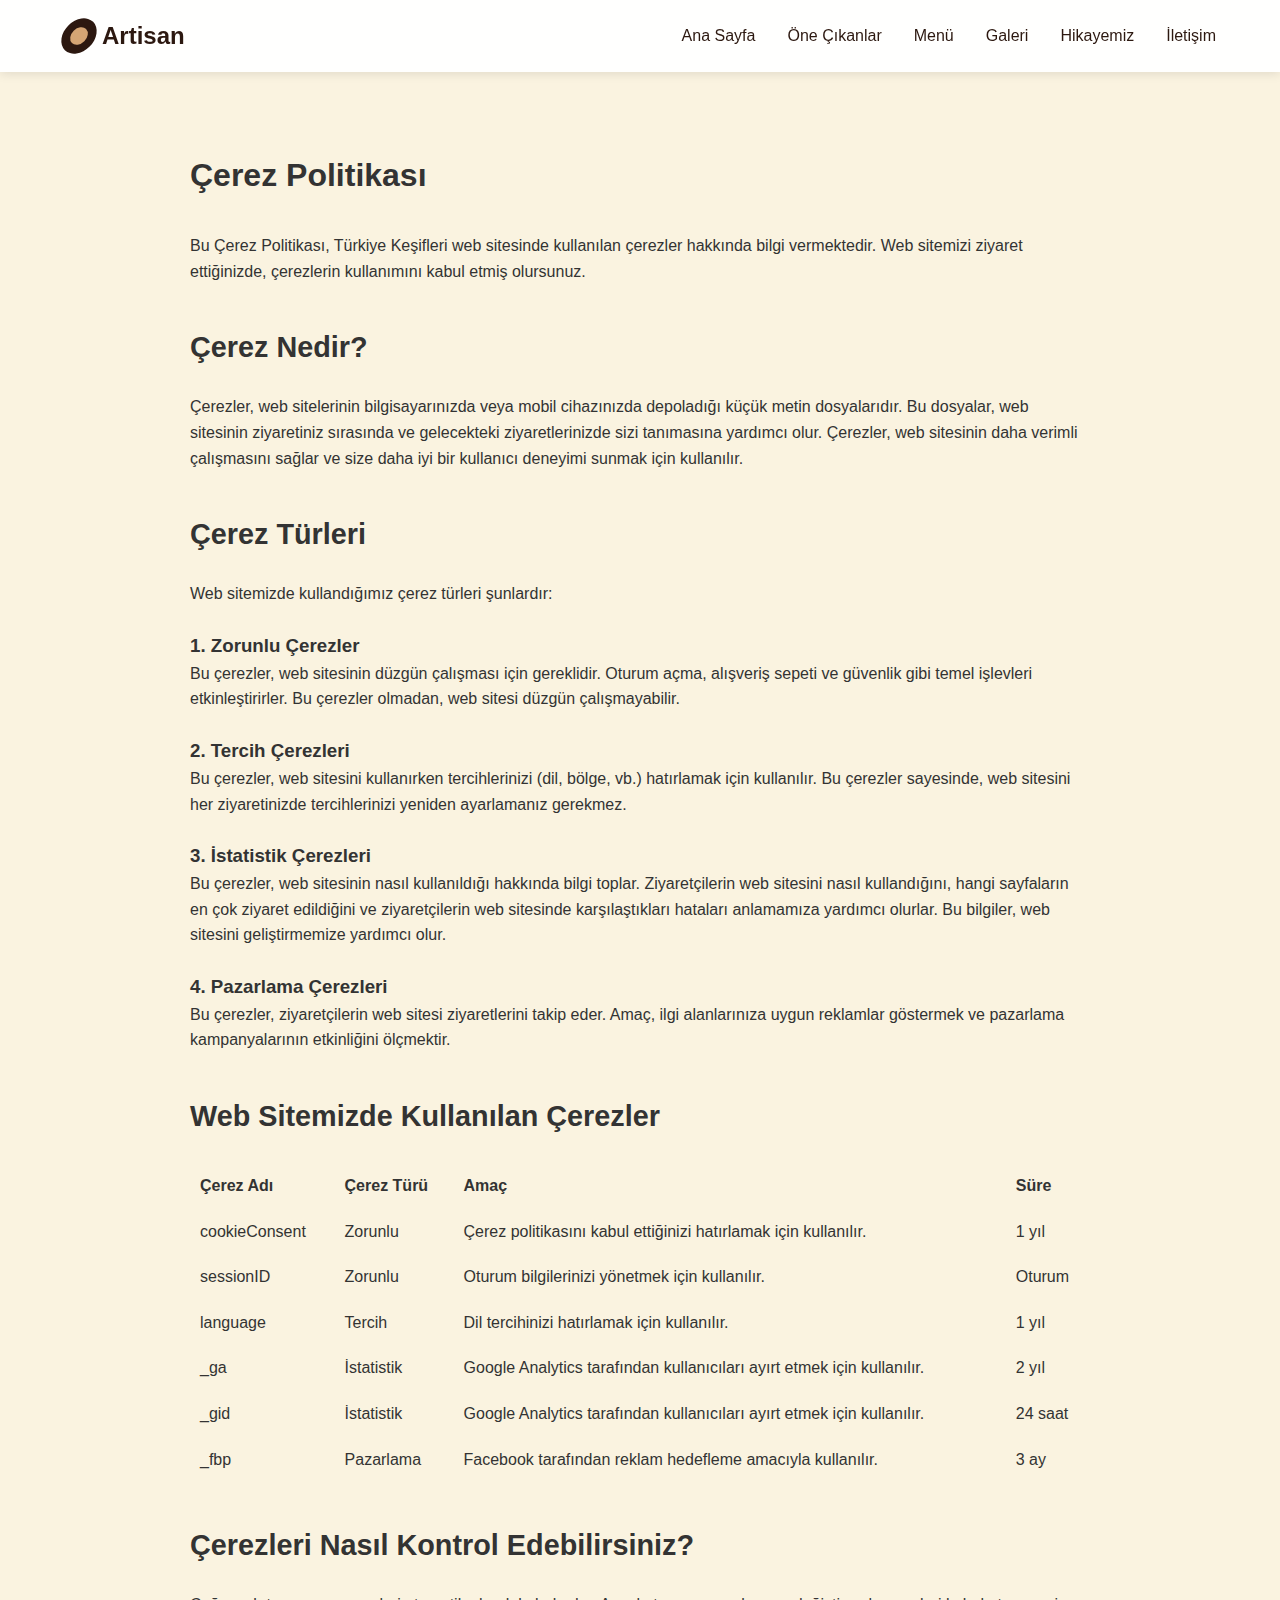
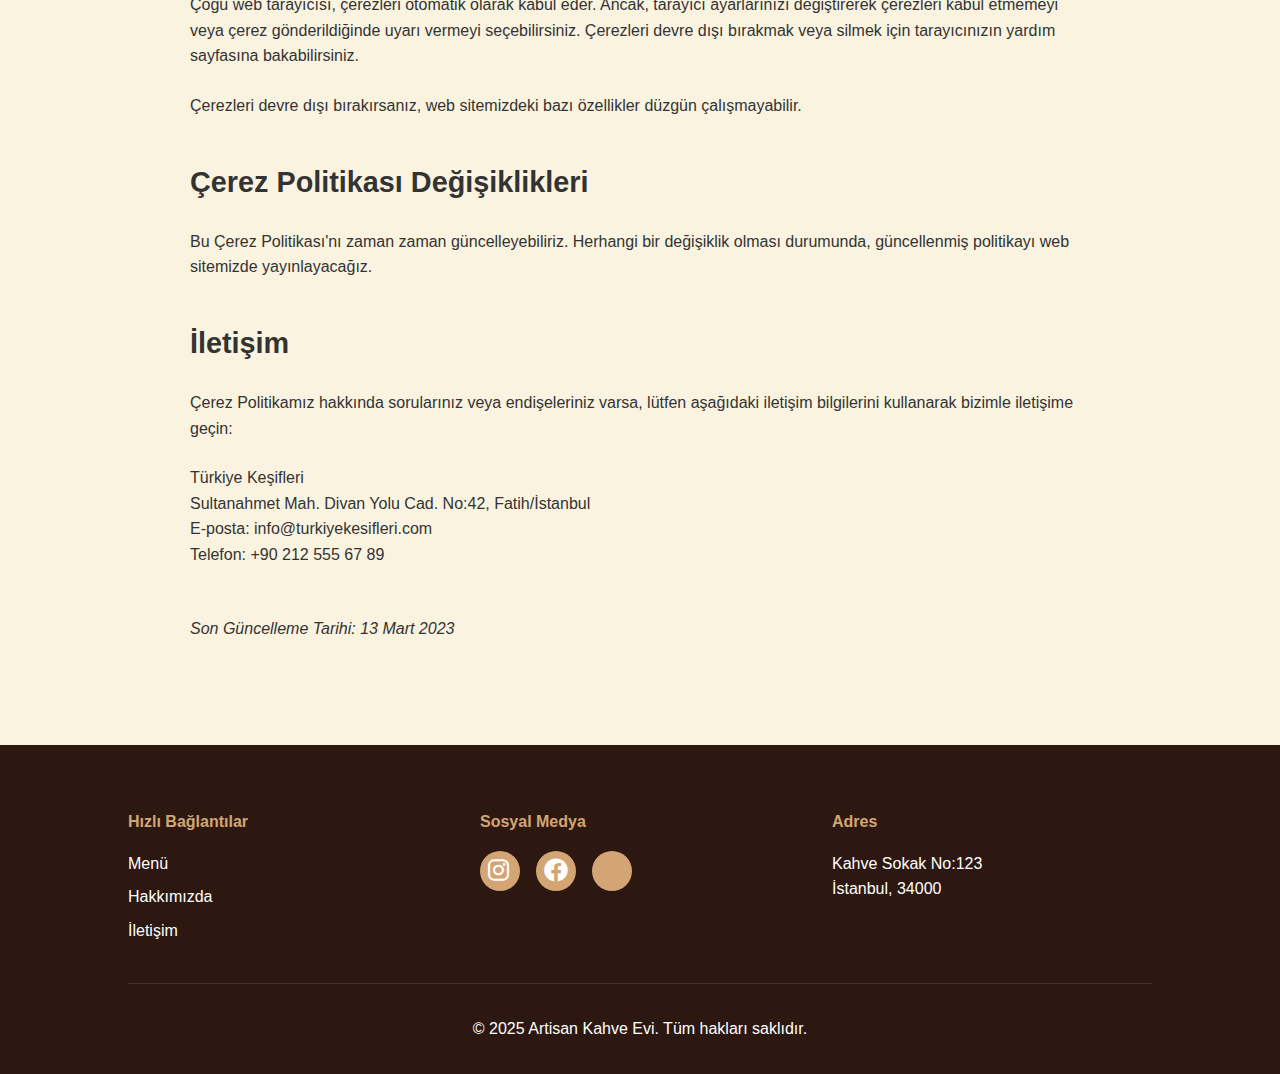
==== cookie-policy.html @ 940438be "sdf" ====
<!DOCTYPE html>
<html lang="tr">
<head>
    <meta charset="UTF-8">
    <meta name="viewport" content="width=device-width, initial-scale=1.0">
    <title>Çerez Politikası - Türkiye Keşifleri</title>
    <meta name="description" content="Türkiye Keşifleri çerez politikası. Web sitemizde kullanılan çerezler hakkında bilgi.">
    <link rel="stylesheet" href="css/style.css">
    <link rel="stylesheet" href="https://cdnjs.cloudflare.com/ajax/libs/font-awesome/6.0.0-beta3/css/all.min.css">
    <link rel="preconnect" href="https://fonts.googleapis.com">
    <link rel="preconnect" href="https://fonts.gstatic.com" crossorigin>
    <link href="https://fonts.googleapis.com/css2?family=Poppins:wght@300;400;500;600;700&family=Playfair+Display:wght@400;500;600;700&display=swap" rel="stylesheet">
    <style>
        .policy-content {
            padding: 150px 0 80px;
            max-width: 900px;
            margin: 0 auto;
        }
        
        .policy-content h1 {
            margin-bottom: 2rem;
            color: var(--primary-color);
        }
        
        .policy-content h2 {
            margin-top: 2.5rem;
            margin-bottom: 1.5rem;
            color: var(--secondary-color);
            font-size: 1.8rem;
        }
        
        .policy-content p, .policy-content ul {
            margin-bottom: 1.5rem;
        }
        
        .policy-content ul {
            padding-left: 2rem;
            list-style-type: disc;
        }
        
        .policy-content ul li {
            margin-bottom: 0.5rem;
        }
        
        .policy-date {
            margin-top: 3rem;
            font-style: italic;
            color: var(--gray-color);
        }

        .policy-content table {
            width: 100%;
            border-collapse: collapse;
            margin-bottom: 2rem;
        }

        .policy-content table th,
        .policy-content table td {
            border: 1px solid var(--border-color);
            padding: 10px;
            text-align: left;
        }

        .policy-content table th {
            background-color: var(--light-color);
            font-weight: 600;
        }
    </style>
</head>
<body>
 
    <div class="cookie-consent" id="cookieConsent">
        <div class="cookie-content">
            <p>Bu web sitesi, size en iyi deneyimi sunmak için çerezleri kullanmaktadır. Sitemizi kullanmaya devam ederek, çerez kullanımımızı kabul etmiş olursunuz.</p>
            <div class="cookie-buttons">
                <a href="cookie-policy.html" class="cookie-link">Daha Fazla Bilgi</a>
                <button class="cookie-accept" id="cookieAccept">Kabul Et</button>
            </div>
        </div>
    </div>

    <!-- Header -->
    <header class="header" id="header">
        <div class="container">
            <nav class="navbar">
                <div class="logo">
                    <div class="coffee-bean">
                        <div class="bean-inner"></div>
                    </div>
                    <span>Artisan</span>
                </div>
                <div class="nav-links">
                    <a href="#home">Ana Sayfa</a>
                    <a href="#featured">Öne Çıkanlar</a>
                    <a href="#menu">Menü</a>
                    <a href="#gallery">Galeri</a>
                    <a href="#story">Hikayemiz</a>
                    <a href="#contact">İletişim</a>
                </div>
                <div class="mobile-menu-btn">
                    <span></span>
                    <span></span>
                    <span></span>
                </div>
            </nav>
        </div>
    </header>

 
    <section class="policy-content">
        <div class="container">
            <h1>Çerez Politikası</h1>
            
            <p>Bu Çerez Politikası, Türkiye Keşifleri web sitesinde kullanılan çerezler hakkında bilgi vermektedir. Web sitemizi ziyaret ettiğinizde, çerezlerin kullanımını kabul etmiş olursunuz.</p>

            <h2>Çerez Nedir?</h2>

            <p>Çerezler, web sitelerinin bilgisayarınızda veya mobil cihazınızda depoladığı küçük metin dosyalarıdır. Bu dosyalar, web sitesinin ziyaretiniz sırasında ve gelecekteki ziyaretlerinizde sizi tanımasına yardımcı olur. Çerezler, web sitesinin daha verimli çalışmasını sağlar ve size daha iyi bir kullanıcı deneyimi sunmak için kullanılır.</p>

            <h2>Çerez Türleri</h2>

            <p>Web sitemizde kullandığımız çerez türleri şunlardır:</p>

            <h3>1. Zorunlu Çerezler</h3>
            <p>Bu çerezler, web sitesinin düzgün çalışması için gereklidir. Oturum açma, alışveriş sepeti ve güvenlik gibi temel işlevleri etkinleştirirler. Bu çerezler olmadan, web sitesi düzgün çalışmayabilir.</p>

            <h3>2. Tercih Çerezleri</h3>
            <p>Bu çerezler, web sitesini kullanırken tercihlerinizi (dil, bölge, vb.) hatırlamak için kullanılır. Bu çerezler sayesinde, web sitesini her ziyaretinizde tercihlerinizi yeniden ayarlamanız gerekmez.</p>

            <h3>3. İstatistik Çerezleri</h3>
            <p>Bu çerezler, web sitesinin nasıl kullanıldığı hakkında bilgi toplar. Ziyaretçilerin web sitesini nasıl kullandığını, hangi sayfaların en çok ziyaret edildiğini ve ziyaretçilerin web sitesinde karşılaştıkları hataları anlamamıza yardımcı olurlar. Bu bilgiler, web sitesini geliştirmemize yardımcı olur.</p>

            <h3>4. Pazarlama Çerezleri</h3>
            <p>Bu çerezler, ziyaretçilerin web sitesi ziyaretlerini takip eder. Amaç, ilgi alanlarınıza uygun reklamlar göstermek ve pazarlama kampanyalarının etkinliğini ölçmektir.</p>

            <h2>Web Sitemizde Kullanılan Çerezler</h2>

            <table>
                <thead>
                    <tr>
                        <th>Çerez Adı</th>
                        <th>Çerez Türü</th>
                        <th>Amaç</th>
                        <th>Süre</th>
                    </tr>
                </thead>
                <tbody>
                    <tr>
                        <td>cookieConsent</td>
                        <td>Zorunlu</td>
                        <td>Çerez politikasını kabul ettiğinizi hatırlamak için kullanılır.</td>
                        <td>1 yıl</td>
                    </tr>
                    <tr>
                        <td>sessionID</td>
                        <td>Zorunlu</td>
                        <td>Oturum bilgilerinizi yönetmek için kullanılır.</td>
                        <td>Oturum</td>
                    </tr>
                    <tr>
                        <td>language</td>
                        <td>Tercih</td>
                        <td>Dil tercihinizi hatırlamak için kullanılır.</td>
                        <td>1 yıl</td>
                    </tr>
                    <tr>
                        <td>_ga</td>
                        <td>İstatistik</td>
                        <td>Google Analytics tarafından kullanıcıları ayırt etmek için kullanılır.</td>
                        <td>2 yıl</td>
                    </tr>
                    <tr>
                        <td>_gid</td>
                        <td>İstatistik</td>
                        <td>Google Analytics tarafından kullanıcıları ayırt etmek için kullanılır.</td>
                        <td>24 saat</td>
                    </tr>
                    <tr>
                        <td>_fbp</td>
                        <td>Pazarlama</td>
                        <td>Facebook tarafından reklam hedefleme amacıyla kullanılır.</td>
                        <td>3 ay</td>
                    </tr>
                </tbody>
            </table>

            <h2>Çerezleri Nasıl Kontrol Edebilirsiniz?</h2>

            <p>Çoğu web tarayıcısı, çerezleri otomatik olarak kabul eder. Ancak, tarayıcı ayarlarınızı değiştirerek çerezleri kabul etmemeyi veya çerez gönderildiğinde uyarı vermeyi seçebilirsiniz. Çerezleri devre dışı bırakmak veya silmek için tarayıcınızın yardım sayfasına bakabilirsiniz.</p>

            <p>Çerezleri devre dışı bırakırsanız, web sitemizdeki bazı özellikler düzgün çalışmayabilir.</p>

            <h2>Çerez Politikası Değişiklikleri</h2>

            <p>Bu Çerez Politikası'nı zaman zaman güncelleyebiliriz. Herhangi bir değişiklik olması durumunda, güncellenmiş politikayı web sitemizde yayınlayacağız.</p>

            <h2>İletişim</h2>

            <p>Çerez Politikamız hakkında sorularınız veya endişeleriniz varsa, lütfen aşağıdaki iletişim bilgilerini kullanarak bizimle iletişime geçin:</p>

            <p>
            Türkiye Keşifleri<br>
            Sultanahmet Mah. Divan Yolu Cad. No:42, Fatih/İstanbul<br>
            E-posta: info@turkiyekesifleri.com<br>
            Telefon: +90 212 555 67 89
            </p>

            <p class="policy-date">Son Güncelleme Tarihi: 13 Mart 2023</p>
        </div>
    </section>

    
       <!-- Footer -->
       <footer>
        <div class="footer-content">
            <div class="footer-sections">
                <div class="footer-section">
                    <h4>Hızlı Bağlantılar</h4>
                    <a href="#menu">Menü</a>
                    <a href="#story">Hakkımızda</a>
                    <a href="#contact">İletişim</a>
                </div>
                <div class="footer-section">
                    <h4>Sosyal Medya</h4>
                    <div class="social-links">
                        <a href="#" class="social-icon instagram"><i class="fa-brands fa-instagram"></i></a>
                        <a href="#" class="social-icon facebook"> <i class="fa-brands fa-facebook"></i></a>
                        <a href="#" class="social-icon twitter"> <i class="fa-brands fa-x-twitter"></i></a>
                    </div>
                </div>
                <div class="footer-section">
                    <h4>Adres</h4>
                    <p>Kahve Sokak No:123<br>İstanbul, 34000</p>
                </div>
            </div>
            <div class="footer-bottom">
                <p>&copy; 2025 Artisan Kahve Evi. Tüm hakları saklıdır.</p>
            </div>
        </div>
    </footer>


    <script src="js/main.js"></script>
</body>
</html>
---- css/style.css ----
:root {
    --primary: #2C1810;
    --secondary: #D4A574;
    --accent: #8B4513;
    --background: #FAF3E0;
    --text: #333333;
}

* {
    margin: 0;
    padding: 0;
    box-sizing: border-box;
}

body {
    font-family: 'Segoe UI', Tahoma, Geneva, Verdana, sans-serif;
    background-color: var(--background);
    color: var(--text);
    line-height: 1.6;
}

/* Navbar Styles */
.navbar {
    position: fixed;
    top: 0;
    width: 100%;
    padding: 1rem 5%;
    background: rgba(255, 255, 255, 0.95);
    display: flex;
    justify-content: space-between;
    align-items: center;
    z-index: 1000;
    box-shadow: 0 2px 10px rgba(0, 0, 0, 0.1);
    transition: background-color 0.3s ease, box-shadow 0.3s ease;
}

.navbar.scrolled {
    background: rgba(255, 255, 255, 0.98);
    box-shadow: 0 2px 15px rgba(0, 0, 0, 0.1);
}

.logo {
    display: flex;
    align-items: center;
    gap: 0.5rem;
}

.coffee-bean {
    width: 30px;
    height: 40px;
    background: var(--primary);
    border-radius: 50%;
    position: relative;
    transform: rotate(45deg);
}

.bean-inner {
    position: absolute;
    width: 15px;
    height: 20px;
    background: var(--secondary);
    border-radius: 50%;
    top: 50%;
    left: 50%;
    transform: translate(-50%, -50%);
}

.logo span {
    font-size: 1.5rem;
    font-weight: bold;
    color: var(--primary);
}

.nav-links {
    display: flex;
    gap: 2rem;
}

.nav-links a {
    text-decoration: none;
    color: var(--primary);
    font-weight: 500;
    transition: color 0.3s ease;
}

.nav-links a:hover {
    color: var(--secondary);
}

/* Mobile Menu Button */
.mobile-menu-btn {
    display: none;
    flex-direction: column;
    gap: 6px;
    cursor: pointer;
    padding: 10px;
}

.mobile-menu-btn span {
    display: block;
    width: 25px;
    height: 2px;
    background: var(--primary);
    transition: 0.3s all;
}

.mobile-menu-btn.active span:nth-child(1) {
    transform: rotate(45deg) translate(8px, 8px);
}

.mobile-menu-btn.active span:nth-child(2) {
    opacity: 0;
}

.mobile-menu-btn.active span:nth-child(3) {
    transform: rotate(-45deg) translate(7px, -7px);
}

/* Hero Section */
.hero {
    min-height: 100vh;
    display: grid;
    grid-template-columns: 1fr 1fr;
    align-items: center;
    padding: 0 10%;
    background: linear-gradient(45deg, var(--background), #fff);
}

.hero-content {
    padding-right: 2rem;
}

.hero h1 {
    font-size: 4rem;
    color: var(--primary);
    line-height: 1.2;
    margin-bottom: 1.5rem;
}

.hero p {
    font-size: 1.2rem;
    margin-bottom: 2rem;
}

.cta-button {
    padding: 1rem 2rem;
    font-size: 1.1rem;
    background: var(--primary);
    color: white;
    border: none;
    border-radius: 30px;
    cursor: pointer;
    transition: transform 0.3s ease;
}

.cta-button:hover {
    transform: translateY(-2px);
}

/* Coffee Cup Animation */
.coffee-art {
    position: relative;
    display: flex;
    justify-content: center;
    align-items: center;
    height: 100%;
}

.coffee-cup {
    width: 200px;
    height: 250px;
    background: var(--primary);
    border-radius: 0 0 20px 20px;
    position: relative;
    transform: perspective(500px) rotateX(5deg);
}

.coffee-cup::before {
    content: '';
    position: absolute;
    width: 220px;
    height: 40px;
    background: var(--primary);
    bottom: -20px;
    left: -10px;
    border-radius: 50%;
}

.coffee-cup::after {
    content: '';
    position: absolute;
    width: 40px;
    height: 100px;
    background: var(--primary);
    right: -40px;
    top: 50px;
    border-radius: 20px;
}

.steam {
    position: absolute;
    width: 8px;
    height: 50px;
    background: rgba(255, 255, 255, 0.4);
    border-radius: 4px;
    animation: steam 3s infinite;
}

.steam:nth-child(1) {
    left: 30%;
    animation-delay: 0.2s;
}

.steam:nth-child(2) {
    left: 50%;
    animation-delay: 0.6s;
}

.steam:nth-child(3) {
    left: 70%;
    animation-delay: 0.4s;
}

@keyframes steam {
    0% {
        height: 50px;
        opacity: 0.8;
    }

    50% {
        height: 80px;
        opacity: 0.4;
    }

    100% {
        height: 50px;
        opacity: 0;
        transform: translateY(-100px) scale(2);
    }
}

/* Featured Section */
.featured {
    padding: 5rem 10%;
    background: white;
}

.featured h2 {
    text-align: center;
    color: var(--primary);
    font-size: 2.5rem;
    margin-bottom: 3rem;
}

.featured-grid {
    display: grid;
    grid-template-columns: repeat(3, 1fr);
    gap: 2rem;
}

.featured-item {
    text-align: center;
    padding: 2rem;
    border-radius: 15px;
    background: var(--background);
    transition: transform 0.3s ease;
}

.featured-item:hover {
    transform: translateY(-5px);
}

.featured-image {
    width: 200px;
    height: 200px;
    margin: 0 auto 1.5rem;
    border-radius: 50%;
    background-color: var(--secondary);
    position: relative;
    overflow: hidden;
}

/* Menu Section */
.menu {
    padding: 5rem 10%;
    background: linear-gradient(135deg, #fff, var(--background));
}

.menu h2 {
    text-align: center;
    color: var(--primary);
    font-size: 2.5rem;
    margin-bottom: 3rem;
}

.menu-grid {
    display: grid;
    grid-template-columns: repeat(auto-fit, minmax(250px, 1fr));
    gap: 2rem;
}

.menu-item {
    background: white;
    padding: 2rem;
    border-radius: 15px;
    text-align: center;
    transition: transform 0.3s ease;
    box-shadow: 0 4px 15px rgba(0, 0, 0, 0.1);
}

.menu-item:hover {
    transform: translateY(-5px);
}

.menu-icon {
    width: 80px;
    height: 80px;
    margin: 0 auto 1rem;
    background: var(--secondary);
    border-radius: 50%;
    position: relative;
    display: flex;
    align-self: center;
    justify-content: center;
}

.menu-item h3 {
    color: var(--primary);
    margin-bottom: 0.5rem;
}

.price {
    display: block;
    color: var(--accent);
    font-weight: bold;
    margin-top: 1rem;
    position: relative;
    opacity: 0;
    transform: translateY(20px);
    transition: opacity 0.5s ease, transform 0.5s ease;
}

.price.animate {
    opacity: 1;
    transform: translateY(0);
}

.fa-mug-hot {
    font-size: 28px;
    display: flex;
    align-items: center;
    justify-content: center;
    padding: 25px 0;
}

/* Gallery Section */
.gallery {
    padding: 5rem 10%;
    background: white;
}

.gallery h2 {
    text-align: center;
    color: var(--primary);
    font-size: 2.5rem;
    margin-bottom: 3rem;
}

.gallery-grid {
    display: grid;
    grid-template-columns: repeat(auto-fit, minmax(300px, 1fr));
    gap: 2rem;
}

.gallery-item {
    position: relative;
    overflow: hidden;
    border-radius: 15px;
    aspect-ratio: 1;
    cursor: pointer;
}

.gallery-item img {
    width: 100%;
    height: 100%;
    object-fit: cover;
    transition: transform 0.3s ease;
}

.gallery-item:hover img {
    transform: scale(1.1);
}

/* Animation Classes */
[data-aos] {
    opacity: 0;
    transform: translateY(30px);
    transition: opacity 0.6s ease, transform 0.6s ease;
}

[data-aos].animate {
    opacity: 1;
    transform: translateY(0);
}

/* Testimonials Section */
.testimonials {
    padding: 5rem 10%;
    background: linear-gradient(135deg, var(--primary), var(--accent));
    color: white;
}

.testimonials h2 {
    text-align: center;
    font-size: 2.5rem;
    margin-bottom: 3rem;
}

.testimonials-grid {
    display: grid;
    grid-template-columns: repeat(auto-fit, minmax(300px, 1fr));
    gap: 2rem;
}

.testimonial {
    background: rgba(255, 255, 255, 0.1);
    padding: 2rem;
    border-radius: 15px;
    text-align: center;
}

.quote {
    font-size: 1.1rem;
    font-style: italic;
    margin-bottom: 1rem;
}

.author {
    font-weight: bold;
    color: var(--secondary);
}

/* Story Section */
.story {
    padding: 5rem 10%;
    background: var(--background);
}

.story-content {
    text-align: center;
    max-width: 800px;
    margin: 0 auto 4rem;
}

.story h2 {
    font-size: 2.5rem;
    color: var(--primary);
    margin-bottom: 1.5rem;
}

.coffee-journey {
    display: grid;
    grid-template-columns: repeat(3, 1fr);
    gap: 2rem;
}

.journey-step {
    text-align: center;
}

.step-icon {
    width: 100px;
    height: 100px;
    background: var(--secondary);
    border-radius: 50%;
    margin: 0 auto 1rem;
}

/* Newsletter Section */
.newsletter {
    padding: 5rem 10%;
    background: linear-gradient(45deg, var(--accent), var(--primary));
    color: white;
    text-align: center;
}

.newsletter-content {
    max-width: 600px;
    margin: 0 auto;
}

.newsletter h2 {
    font-size: 2.5rem;
    margin-bottom: 1rem;
}

.newsletter p {
    margin-bottom: 2rem;
}

.newsletter-form {
    display: flex;
    gap: 1rem;
}

.newsletter-form input {
    flex: 1;
    padding: 1rem;
    border: none;
    border-radius: 30px;
    font-size: 1rem;
}

.newsletter-form button {
    padding: 1rem 2rem;
    background: var(--secondary);
    color: var(--primary);
    border: none;
    border-radius: 30px;
    font-weight: bold;
    cursor: pointer;
    transition: transform 0.3s ease;
    position: relative;
    overflow: hidden;
}

.newsletter-form button:hover {
    transform: translateY(-2px);
}

.newsletter-form button::after {
    content: '';
    position: absolute;
    width: 100%;
    height: 100%;
    top: 0;
    left: -100%;
    background: linear-gradient(90deg, transparent, rgba(255, 255, 255, 0.2), transparent);
    transition: 0.3s;
}

.newsletter-form button:hover::after {
    left: 100%;
}

/* Contact Section */
.contact {
    padding: 5rem 10%;
    background: white;
    text-align: center;
}

.contact h2 {
    color: var(--primary);
    font-size: 2.5rem;
    margin-bottom: 3rem;
}

.contact-info {
    display: grid;
    grid-template-columns: repeat(3, 1fr);
    gap: 4rem;
}

.contact-info h3 {
    color: var(--accent);
    margin-bottom: 1rem;
}

/* Footer */
footer {
    background: var(--primary);
    color: white;
    padding: 4rem 10% 2rem;
}

.footer-sections {
    display: grid;
    grid-template-columns: repeat(3, 1fr);
    gap: 2rem;
    margin-bottom: 2rem;
}

.footer-section h4 {
    color: var(--secondary);
    margin-bottom: 1rem;
}

.footer-section a {
    color: white;
    text-decoration: none;
    display: block;
    margin-bottom: 0.5rem;
}

.social-links {
    display: flex;
    gap: 1rem;
}

.social-icon {
    width: 40px;
    height: 40px;
    background: var(--secondary);
    border-radius: 50%;
    transition: transform 0.3s ease;
}

.social-icon i {
    font-size: 1.5rem;
    color: white;
    text-align: center;
    margin: 0 auto;
    padding: 7.6px ;
}

.social-icon:hover {
    transform: translateY(-3px);
}

.footer-bottom {
    text-align: center;
    padding-top: 2rem;
    border-top: 1px solid rgba(255, 255, 255, 0.1);
}

/* Responsive Design */
@media (max-width: 1024px) {
    .featured-grid {
        grid-template-columns: repeat(2, 1fr);
    }
}

@media (max-width: 768px) {
    .hero {
        grid-template-columns: 1fr;
        text-align: center;
        padding-top: 100px;
    }

    .hero-content {
        padding-right: 0;
    }

    .coffee-art {
        margin-top: 2rem;
    }

    .mobile-menu-btn {
        display: flex;
        z-index: 1000;
    }

    .nav-links {
        position: fixed;
        top: 0;
        right: -100%;
        height: 100vh;
        width: 70%;
        background: white;
        flex-direction: column;
        padding: 80px 40px;
        transition: 0.3s all ease-in-out;
        box-shadow: -5px 0 15px rgba(0, 0, 0, 0.1);
    }

    .nav-links.active {
        right: 0;
    }

    .nav-links a {
        padding: 15px 0;
        font-size: 1.2rem;
    }

    .featured-grid {
        grid-template-columns: 1fr;
    }

    .contact-info {
        grid-template-columns: 1fr;
        gap: 2rem;
    }

    .footer-sections {
        grid-template-columns: 1fr;
        text-align: center;
    }

    .social-links {
        justify-content: center;
    }
}

@media (max-width: 480px) {
    .hero h1 {
        font-size: 3rem;
    }

    .menu-grid {
        grid-template-columns: 1fr;
    }

    .coffee-journey {
        grid-template-columns: 1fr;
    }

    .newsletter-form {
        flex-direction: column;
    }
}

/* Cookie Consent */
.cookie-consent {
    position: fixed;
    bottom: 0;
    left: 0;
    width: 100%;
    background-color: rgba(0, 0, 0, 0.9);
    color: white;
    padding: 15px 0;
    z-index: 9999;
    display: none;
  }
  
  .cookie-content {
    display: flex;
    justify-content: space-between;
    align-items: center;
    max-width: 1200px;
    margin: 0 auto;
    padding: 0 20px;
  }
  
  .cookie-content p {
    margin: 0;
    font-size: 0.9rem;
  }
  
  .cookie-buttons {
    display: flex;
    gap: 15px;
  }
  
  .cookie-link {
    color: var(--accent-color);
    text-decoration: underline;
  }
  
  .cookie-accept {
    background-color: var(--primary-color);
    color: white;
    border: none;
    padding: 8px 20px;
    border-radius: var(--border-radius);
    cursor: pointer;
    transition: var(--transition);
  }
  
  .cookie-accept:hover {
    background-color: var(--accent-color);
  }
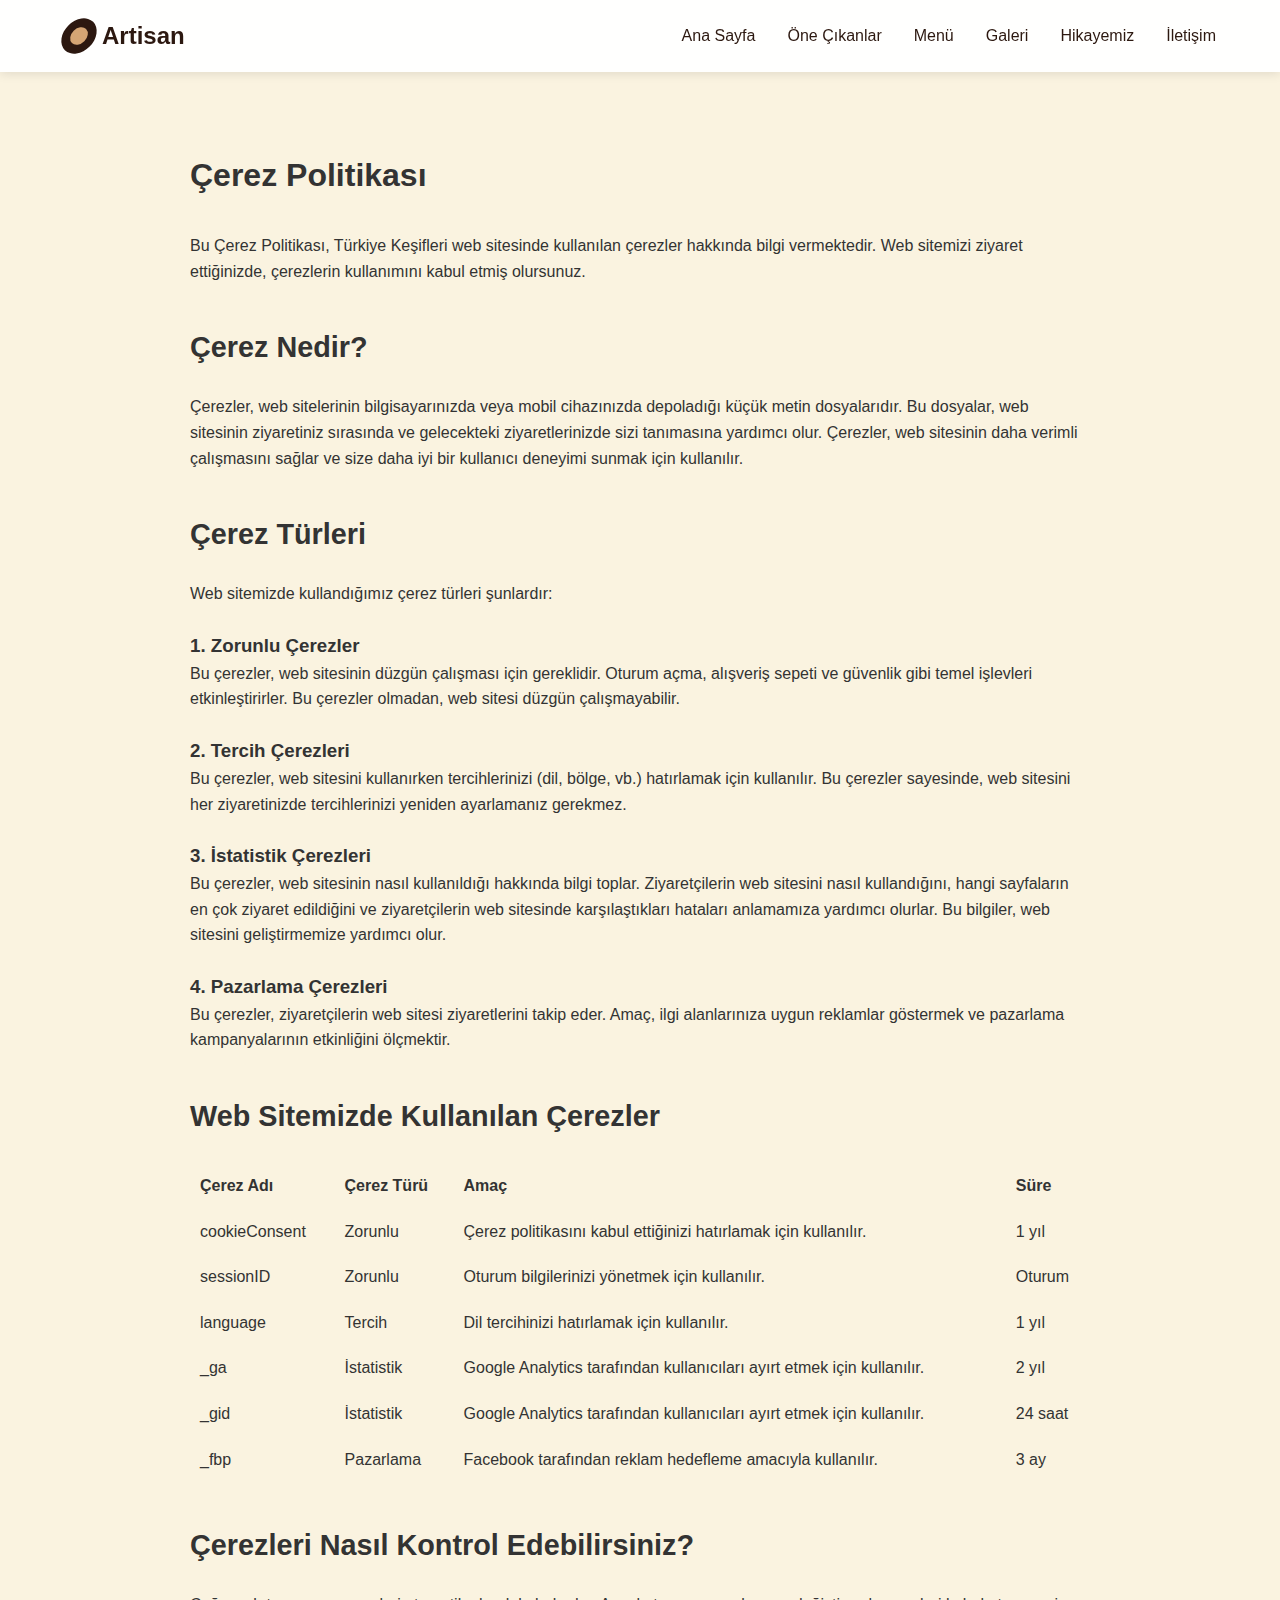
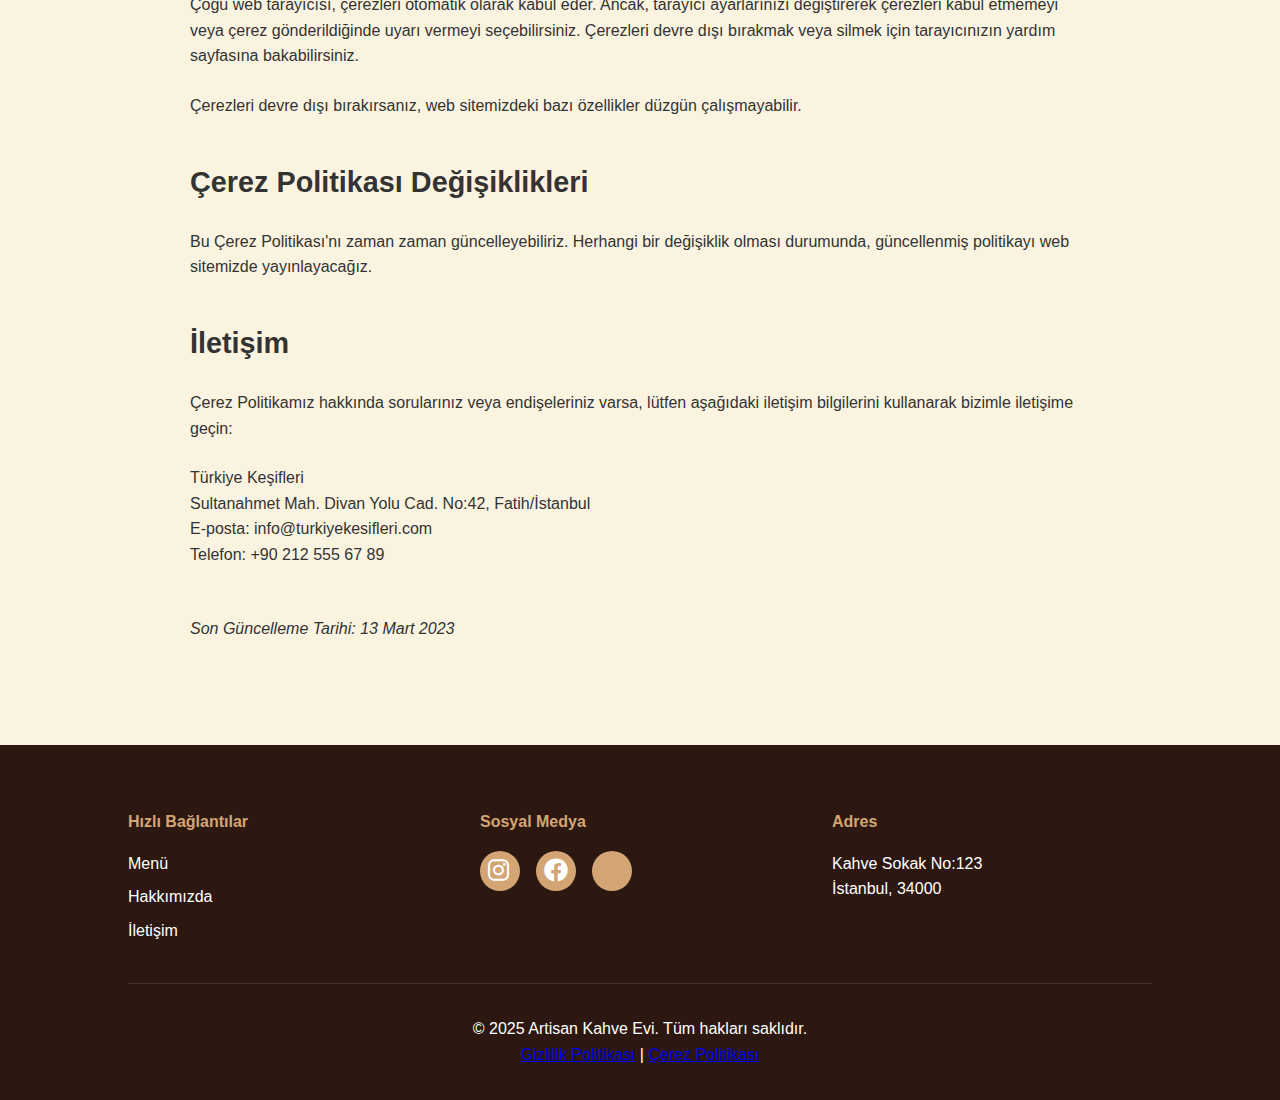
==== commit d860c1f9: "sdf" ====
--- a/cookie-policy.html
+++ b/cookie-policy.html
@@ -1,47 +1,52 @@
 <!DOCTYPE html>
 <html lang="tr">
+
 <head>
     <meta charset="UTF-8">
     <meta name="viewport" content="width=device-width, initial-scale=1.0">
     <title>Çerez Politikası - Türkiye Keşifleri</title>
-    <meta name="description" content="Türkiye Keşifleri çerez politikası. Web sitemizde kullanılan çerezler hakkında bilgi.">
+    <meta name="description"
+        content="Türkiye Keşifleri çerez politikası. Web sitemizde kullanılan çerezler hakkında bilgi.">
     <link rel="stylesheet" href="css/style.css">
     <link rel="stylesheet" href="https://cdnjs.cloudflare.com/ajax/libs/font-awesome/6.0.0-beta3/css/all.min.css">
     <link rel="preconnect" href="https://fonts.googleapis.com">
     <link rel="preconnect" href="https://fonts.gstatic.com" crossorigin>
-    <link href="https://fonts.googleapis.com/css2?family=Poppins:wght@300;400;500;600;700&family=Playfair+Display:wght@400;500;600;700&display=swap" rel="stylesheet">
+    <link
+        href="https://fonts.googleapis.com/css2?family=Poppins:wght@300;400;500;600;700&family=Playfair+Display:wght@400;500;600;700&display=swap"
+        rel="stylesheet">
     <style>
         .policy-content {
             padding: 150px 0 80px;
             max-width: 900px;
             margin: 0 auto;
         }
-        
+
         .policy-content h1 {
             margin-bottom: 2rem;
             color: var(--primary-color);
         }
-        
+
         .policy-content h2 {
             margin-top: 2.5rem;
             margin-bottom: 1.5rem;
             color: var(--secondary-color);
             font-size: 1.8rem;
         }
-        
-        .policy-content p, .policy-content ul {
+
+        .policy-content p,
+        .policy-content ul {
             margin-bottom: 1.5rem;
         }
-        
+
         .policy-content ul {
             padding-left: 2rem;
             list-style-type: disc;
         }
-        
+
         .policy-content ul li {
             margin-bottom: 0.5rem;
         }
-        
+
         .policy-date {
             margin-top: 3rem;
             font-style: italic;
@@ -67,11 +72,13 @@
         }
     </style>
 </head>
+
 <body>
- 
+
     <div class="cookie-consent" id="cookieConsent">
         <div class="cookie-content">
-            <p>Bu web sitesi, size en iyi deneyimi sunmak için çerezleri kullanmaktadır. Sitemizi kullanmaya devam ederek, çerez kullanımımızı kabul etmiş olursunuz.</p>
+            <p>Bu web sitesi, size en iyi deneyimi sunmak için çerezleri kullanmaktadır. Sitemizi kullanmaya devam
+                ederek, çerez kullanımımızı kabul etmiş olursunuz.</p>
             <div class="cookie-buttons">
                 <a href="cookie-policy.html" class="cookie-link">Daha Fazla Bilgi</a>
                 <button class="cookie-accept" id="cookieAccept">Kabul Et</button>
@@ -106,32 +113,41 @@
         </div>
     </header>
 
- 
+
     <section class="policy-content">
         <div class="container">
             <h1>Çerez Politikası</h1>
-            
-            <p>Bu Çerez Politikası, Türkiye Keşifleri web sitesinde kullanılan çerezler hakkında bilgi vermektedir. Web sitemizi ziyaret ettiğinizde, çerezlerin kullanımını kabul etmiş olursunuz.</p>
+
+            <p>Bu Çerez Politikası, Türkiye Keşifleri web sitesinde kullanılan çerezler hakkında bilgi vermektedir. Web
+                sitemizi ziyaret ettiğinizde, çerezlerin kullanımını kabul etmiş olursunuz.</p>
 
             <h2>Çerez Nedir?</h2>
 
-            <p>Çerezler, web sitelerinin bilgisayarınızda veya mobil cihazınızda depoladığı küçük metin dosyalarıdır. Bu dosyalar, web sitesinin ziyaretiniz sırasında ve gelecekteki ziyaretlerinizde sizi tanımasına yardımcı olur. Çerezler, web sitesinin daha verimli çalışmasını sağlar ve size daha iyi bir kullanıcı deneyimi sunmak için kullanılır.</p>
+            <p>Çerezler, web sitelerinin bilgisayarınızda veya mobil cihazınızda depoladığı küçük metin dosyalarıdır. Bu
+                dosyalar, web sitesinin ziyaretiniz sırasında ve gelecekteki ziyaretlerinizde sizi tanımasına yardımcı
+                olur. Çerezler, web sitesinin daha verimli çalışmasını sağlar ve size daha iyi bir kullanıcı deneyimi
+                sunmak için kullanılır.</p>
 
             <h2>Çerez Türleri</h2>
 
             <p>Web sitemizde kullandığımız çerez türleri şunlardır:</p>
 
             <h3>1. Zorunlu Çerezler</h3>
-            <p>Bu çerezler, web sitesinin düzgün çalışması için gereklidir. Oturum açma, alışveriş sepeti ve güvenlik gibi temel işlevleri etkinleştirirler. Bu çerezler olmadan, web sitesi düzgün çalışmayabilir.</p>
+            <p>Bu çerezler, web sitesinin düzgün çalışması için gereklidir. Oturum açma, alışveriş sepeti ve güvenlik
+                gibi temel işlevleri etkinleştirirler. Bu çerezler olmadan, web sitesi düzgün çalışmayabilir.</p>
 
             <h3>2. Tercih Çerezleri</h3>
-            <p>Bu çerezler, web sitesini kullanırken tercihlerinizi (dil, bölge, vb.) hatırlamak için kullanılır. Bu çerezler sayesinde, web sitesini her ziyaretinizde tercihlerinizi yeniden ayarlamanız gerekmez.</p>
+            <p>Bu çerezler, web sitesini kullanırken tercihlerinizi (dil, bölge, vb.) hatırlamak için kullanılır. Bu
+                çerezler sayesinde, web sitesini her ziyaretinizde tercihlerinizi yeniden ayarlamanız gerekmez.</p>
 
             <h3>3. İstatistik Çerezleri</h3>
-            <p>Bu çerezler, web sitesinin nasıl kullanıldığı hakkında bilgi toplar. Ziyaretçilerin web sitesini nasıl kullandığını, hangi sayfaların en çok ziyaret edildiğini ve ziyaretçilerin web sitesinde karşılaştıkları hataları anlamamıza yardımcı olurlar. Bu bilgiler, web sitesini geliştirmemize yardımcı olur.</p>
+            <p>Bu çerezler, web sitesinin nasıl kullanıldığı hakkında bilgi toplar. Ziyaretçilerin web sitesini nasıl
+                kullandığını, hangi sayfaların en çok ziyaret edildiğini ve ziyaretçilerin web sitesinde karşılaştıkları
+                hataları anlamamıza yardımcı olurlar. Bu bilgiler, web sitesini geliştirmemize yardımcı olur.</p>
 
             <h3>4. Pazarlama Çerezleri</h3>
-            <p>Bu çerezler, ziyaretçilerin web sitesi ziyaretlerini takip eder. Amaç, ilgi alanlarınıza uygun reklamlar göstermek ve pazarlama kampanyalarının etkinliğini ölçmektir.</p>
+            <p>Bu çerezler, ziyaretçilerin web sitesi ziyaretlerini takip eder. Amaç, ilgi alanlarınıza uygun reklamlar
+                göstermek ve pazarlama kampanyalarının etkinliğini ölçmektir.</p>
 
             <h2>Web Sitemizde Kullanılan Çerezler</h2>
 
@@ -186,32 +202,36 @@
 
             <h2>Çerezleri Nasıl Kontrol Edebilirsiniz?</h2>
 
-            <p>Çoğu web tarayıcısı, çerezleri otomatik olarak kabul eder. Ancak, tarayıcı ayarlarınızı değiştirerek çerezleri kabul etmemeyi veya çerez gönderildiğinde uyarı vermeyi seçebilirsiniz. Çerezleri devre dışı bırakmak veya silmek için tarayıcınızın yardım sayfasına bakabilirsiniz.</p>
+            <p>Çoğu web tarayıcısı, çerezleri otomatik olarak kabul eder. Ancak, tarayıcı ayarlarınızı değiştirerek
+                çerezleri kabul etmemeyi veya çerez gönderildiğinde uyarı vermeyi seçebilirsiniz. Çerezleri devre dışı
+                bırakmak veya silmek için tarayıcınızın yardım sayfasına bakabilirsiniz.</p>
 
             <p>Çerezleri devre dışı bırakırsanız, web sitemizdeki bazı özellikler düzgün çalışmayabilir.</p>
 
             <h2>Çerez Politikası Değişiklikleri</h2>
 
-            <p>Bu Çerez Politikası'nı zaman zaman güncelleyebiliriz. Herhangi bir değişiklik olması durumunda, güncellenmiş politikayı web sitemizde yayınlayacağız.</p>
+            <p>Bu Çerez Politikası'nı zaman zaman güncelleyebiliriz. Herhangi bir değişiklik olması durumunda,
+                güncellenmiş politikayı web sitemizde yayınlayacağız.</p>
 
             <h2>İletişim</h2>
 
-            <p>Çerez Politikamız hakkında sorularınız veya endişeleriniz varsa, lütfen aşağıdaki iletişim bilgilerini kullanarak bizimle iletişime geçin:</p>
+            <p>Çerez Politikamız hakkında sorularınız veya endişeleriniz varsa, lütfen aşağıdaki iletişim bilgilerini
+                kullanarak bizimle iletişime geçin:</p>
 
             <p>
-            Türkiye Keşifleri<br>
-            Sultanahmet Mah. Divan Yolu Cad. No:42, Fatih/İstanbul<br>
-            E-posta: info@turkiyekesifleri.com<br>
-            Telefon: +90 212 555 67 89
+                Türkiye Keşifleri<br>
+                Sultanahmet Mah. Divan Yolu Cad. No:42, Fatih/İstanbul<br>
+                E-posta: info@turkiyekesifleri.com<br>
+                Telefon: +90 212 555 67 89
             </p>
 
             <p class="policy-date">Son Güncelleme Tarihi: 13 Mart 2023</p>
         </div>
     </section>
 
-    
-       <!-- Footer -->
-       <footer>
+
+    <!-- Footer -->
+    <footer>
         <div class="footer-content">
             <div class="footer-sections">
                 <div class="footer-section">
@@ -233,8 +253,14 @@
                     <p>Kahve Sokak No:123<br>İstanbul, 34000</p>
                 </div>
             </div>
+
             <div class="footer-bottom">
                 <p>&copy; 2025 Artisan Kahve Evi. Tüm hakları saklıdır.</p>
+                <p>
+                    <a href="privacy-policy.html">Gizlilik Politikası</a> |
+                    <a href="cookie-policy.html">Çerez Politikası</a>
+                </p>
+                </p>
             </div>
         </div>
     </footer>
@@ -242,4 +268,5 @@
 
     <script src="js/main.js"></script>
 </body>
-</html>
+
+</html>